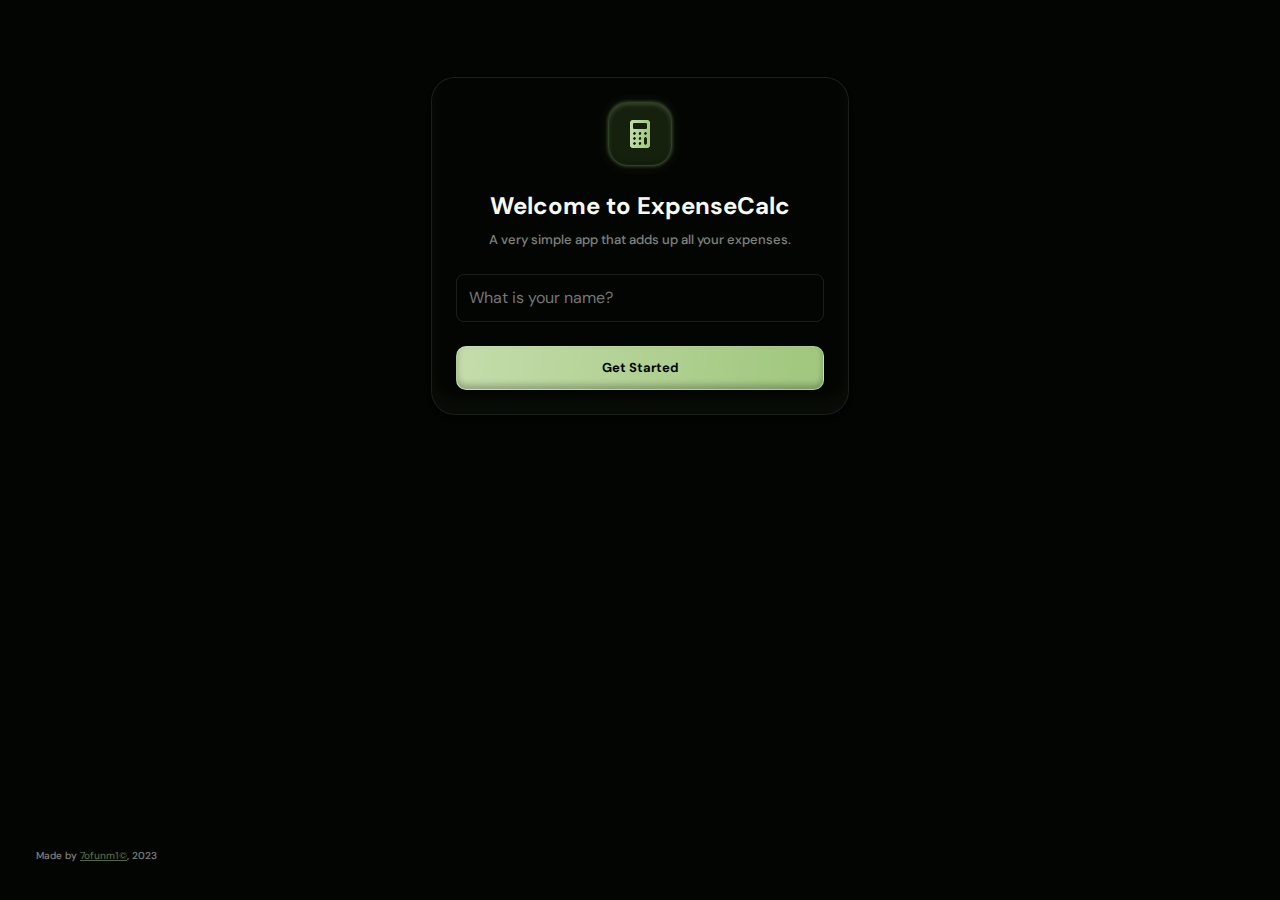
==== index.html @ 64500766 "Initial commit" ====
<!DOCTYPE html>
<html>

<head>
  <meta charset="utf-8">
  <meta name="viewport" content="width=device-width">
  <title>ExpenseCalc</title>
  <link rel="icon" href="/svgs/favicon.svg" type="image/x-icon">
  <link href="style.css" rel="stylesheet" type="text/css" />
  <link rel="preconnect" href="https://fonts.googleapis.com">
  <link rel="preconnect" href="https://fonts.gstatic.com" crossorigin>
  <link href="https://fonts.googleapis.com/css2?family=DM+Sans:opsz,wght@9..40,400;9..40,500;9..40,600;9..40,700&display=swap" rel="stylesheet">
</head>

<body>
  <div class="container welcome-container">
    <div id="app-icon">
      <img src="svgs/calculatorgrad.svg">  
    </div>
    <div id="app-welcome">
      <h1 class="headline">Welcome to ExpenseCalc</h1>
      <p class="text-body-small grey">A very simple app that adds up all your expenses.</p>
    </div>
    <form id="welcome-form">
      <div class="form-group">
        <input type="text" id="name" name="name" placeholder="What is your name?" required>
      </div>
      <button class="primary-btn" type="submit">Get Started</button>
    </form>
  </div>
  <p id="footer">Made by <a href="https://www.tofunmiadewuyi.com" target="_blank" rel="noopener noreferrer" id="footer-link">7ofunm1©</a>, 2023</p>
  <script src="index.js"></script>
  <script src="stayloggedin.js"></script>
  <script src="https://replit.com/public/js/replit-badge-v2.js" theme="dark" position="bottom-right"></script>
</body>

</html>
---- style.css ----
html {
  height: 100%;
  width: 100%;
  font-family: 'DM Sans', sans-serif;
  background-color: #030502;
  color: #F7FAF3;
}

* {
  margin: 0;
  padding: 0;
}

.white {
  color: #F7FAF3;
}

.black {
  color: #030502;
}

.grey {
  color: #F7FAF3;
  opacity: .5;
}

.bg-green {
  color: #5F903C;
  opacity: .2;
}

.lime-green{
  color: #A2C880;
}

.text-body-small {
  font-size: 13px;
  font-weight: 500;
  line-height: 20px;
}

.text-body-normal {
  font-size: 16px;
  font-weight: 600;
  line-height: 20px;
}

.headline {
  text-align: center;
  font-size: 24px;
  font-style: normal;
  font-weight: 700;
  line-height: 32px; /* 133.333% */
}

.container {
  /**background-color: #1C1E1B;**/
  padding: 24px;
  display: flex;
  flex-direction: column;
  max-width: 368px;
  margin: auto;
  margin-top: 6%;
  gap: 24px;
  border-radius: 24px;
  border: 1px solid rgba(255, 255, 255, 0.10);
}

.welcome-container {
  background: #030502;
  box-shadow: 0px -12px 16px 2px rgba(190, 217, 163, 0.04) inset, 0px 4px 4px 0px rgba(0, 0, 0, 0.50);
}

svg {
  width: 20px;
  height: 20px;
}

.avatar {
  width: 36px;
  height: 36px;
  border-radius: 50%;
  overflow: hidden;
}

.primary-btn {
  display: flex;
  height: 44px;
  padding: 0px 12px;
  align-items: center;
  justify-content: center;
  gap: 4px;
  border-radius: 10px;
  border: 1px solid rgba(255, 255, 255, 0.10);
  background: linear-gradient(93deg, #C8DFB0 -10.35%, #A2C880 92.18%);
  box-shadow: 0px -4px 6px 0px rgba(3, 5, 2, 0.25) inset;
  color: #030502;
  font-family: DM Sans;
  font-size: 13px;
  font-style: normal;
  font-weight: 700;
  line-height: 20px; /* 153.846% */  
  transition: all .3s ease-in-out;
}

.primary-btn:hover {
  cursor: pointer;
  background: linear-gradient(93deg, #C8DFB0 -10.35%, #A2C880 -2.63%);
  transform: translateY(-.5px);
  scale: 1.02;
}

.primary-btn:active {
  cursor: pointer;
  transform: translateY(.5px);
  box-shadow: none;
}

.secondary-btn {
  display: flex;
  height: 44px;
  padding: 0px 12px;
  align-items: center;
  gap: 4px;
  border-radius: 10px;
  border: 1px solid #292D23;
  background: #030502;
  box-shadow: 0px -4px 6px 4px rgba(162, 200, 128, 0.04) inset, 0px 4px 3px 0px rgba(255, 255, 255, 0.02) inset;
  color: #A2C880;
  font-family: DM Sans;
  font-size: 13px;
  font-style: normal;
  font-weight: 500;
  line-height: 20px; /* 153.846% */ 
  transition: all .3s ease-in-out;
}

.secondary-btn:hover {
  background: #A2C88012;
  cursor:pointer;
  transform: translateY(-.5px);
  scale: 1.02;
}

.destroy-btn {
  display: flex;
  height: 44px;
  padding: 0px 12px;
  align-items: center;
  gap: 4px;
  border-radius: 10px;
  border: 1px solid #332724;
  background: #030502;
  box-shadow: 0px -4px 6px 4px rgba(198, 78, 61, 0.04) inset, 0px 4px 3px 0px rgba(255, 255, 255, 0.02) inset;
  color: #C64E3D;
  font-family: DM Sans;
  font-size: 13px;
  font-style: normal;
  font-weight: 500;
  line-height: 20px; /* 153.846% */ 
  transition: all .3s ease-in-out;
}

.destroy-btn:hover {
  background: #C64E3D12;
  color: #C64E3D;
  cursor: pointer;
  transform: translateY(-.5px);
  scale: 1.02;
}

.destroy-btn:active {
  cursor: pointer;
  transform: translateY(.5px);
  box-shadow: none;
}

.link-button {
  color: #A2C880;
  text-align: center;
  font-family: DM Sans;
  font-size: 13px;
  font-style: normal;
  font-weight: 500;
  line-height: 20px; /* 153.846% */
  text-decoration-line: underline;
  background: none;
  border: none;
}

.link-button:hover {
  color: #5f903c;
  text-decoration-line: none;
  cursor: pointer;
}

.with-plus-icon::before {
  content: url('/svgs/plus.svg');
  width: 20px; /* Adjust the width as needed */
  height: 20px; /* Adjust the height as needed */
}

.with-trash-icon::before {
  content: url('/svgs/trash.svg');
  width: 20px; /* Adjust the width as needed */
  height: 20px; /* Adjust the height as needed */
}

.with-close-icon::before {
  content: url('/svgs/close.svg');
  width: 20px; /* Adjust the width as needed */
  height: 20px; /* Adjust the height as needed */
}

.avatar-img {
  width: 36px;
  height: auto;
}

.header {
  display: flex;
  align-items: center;
  justify-content: space-between;
}

.date {
  font-weight: 700;
  display: flex;
  flex-wrap: nowrap;
  gap: 8px;
}

.hero {
  display: flex;
  justify-content: space-between;
  align-items: center;
  align-self: stretch;
}

.amount-spent {
  display: flex;
  flex-direction: column;
  gap: 4px;
}

.divider {
  width: 100%;
  height: 1px;
  border-radius: 50%;
  background: rgba(247, 250, 243, 0.10);
}

.expenses-container {
  display: flex;
  flex-direction: column;
  gap: 24px;
  justify-content: space-between;
}

.expense {
  display: flex;
  align-items: center;
  justify-content: space-between;
}

.expense-info {
  display: flex;
  align-items: center;
  justify-content: center;
  gap: 8px;
}

.expense-icon {
  display: flex;
  padding: 8px;
  align-items: center;
  justify-content: center;
  gap: 8px;
  border-radius: 50%;
  background: rgba(95, 144, 60, 0.20);
  width: 36px;
  height: 36px;
}

#expenses-header {
  display: flex;
  justify-content: space-between;
}

.user-details {
  display: flex;
  gap: 8px;
  align-items: center;
}

#greeting {
  font-size: 15px;
  font-weight: 700;
  line-height: 20px;
}

#expense-form {
  display: flex;
  flex-direction: column;
  gap: 16px;
}

input {
  width: 100%;
  height: 48px;
  border-radius: 8px;
  border: 1px solid rgba(255, 255, 255, 0.10);
  background: none;
  color: #F7FAF3;
  font-family: 'DM Sans', sans-serif;
  box-sizing: border-box;
  font-size: 16px;
}

input:hover {
  background: rgba(95, 144, 60, 0.10);;
}

input[type=number] {
  background-image: url('/svgs/naira.svg');
  background-position: 12px center;
  background-repeat: no-repeat;
  padding: 12px 12px 12px 32px;
}

input[type=text] {
  padding: 12px;
}

input[type=text]:focus {
  outline: none;
  border: 3px solid #A2C880;
}

input[type=number]:focus {
  outline: none;
  border: 3px solid #A2C880;
}

.category-options {
  display: flex;
  flex-direction: column;
  gap: 16px;
}

.radio-item-details {
  display: flex;
  gap: 8px;
  align-items: center;
}

.radio-container {
  padding: 12px;
  display: flex;
  justify-content: space-between;
  border-radius: 8px;
  border: 1px solid rgba(255, 255, 255, 0.10);
}

.radio-container:hover {
  cursor: pointer;
  background: rgba(95, 144, 60, 0.10);
}

/* Hide the browser's default radio button */
.radio-container input {
  position: absolute;
  opacity: 0;
  cursor: pointer;
}

/* Create a custom radio button */
.checkmark {
  position: relative;
  top: 0;
  left: 0;
  height: 20px;
  width: 20px;
  background: none;
  border: 1.5px solid rgba(255, 255, 255, 0.10);
  border-radius: 50%;
}

/* On mouse-over, add a grey background color */
.radio-container:hover .radio-item-details ~ .checkmark {
  background:#A2C880;
  opacity: .4;
}

/* When the radio button is checked, add a green background */
.radio-container input:checked ~ .checkmark {
  background-color: #A2C880;

}


/* Create the indicator (the dot/circle - hidden when not checked) */
.checkmark:after {
  content: "";
  position: absolute;
  display: none;
}

/* Show the indicator (dot/circle) when checked */
.radio-container input:checked ~ .checkmark:after {
  display: block;
}

/* Style the indicator (dot/circle) */
.radio-container .checkmark:after {
	top: 6px;
  left: 6px;
  width: 8px;
	height: 8px;
	border-radius: 50%;
	background: #2d3f22;
}

input[type=date] {
  background-image: url('/svgs/calendar-full.svg');
  background-position: right center;
  background-repeat: no-repeat;
  padding:12px;
  background: #A2C88020;
}

input[type=date]:hover {
  cursor: pointer;
}

input[type=date]:focus {
  outline: none;
  border: 3px solid #A2C880;
}

.expense-list {
  display: flex;
  flex-direction: column;
  gap: 16px;
  max-height: 368px;
}

.scrollable {
  overflow-y: scroll;
}

#app-icon {
  margin: 0 auto;
  display: flex;
  width: 64px;
  height: 64px;
  padding: 12px;
  justify-content: center;
  align-items: center;
  border-radius: 20px;
  border: 1px solid rgba(162, 200, 128, 0.20);
  background: rgba(95, 144, 60, 0.20);
  box-shadow: 0px 2px 4px 0px rgba(255, 255, 255, 0.16) inset, 0px -2px 4px 0px rgba(0, 0, 0, 0.25) inset, 0px 0px 3px 1px rgba(162, 200, 128, 0.25), 0px 0px 6px 6px rgba(162, 200, 128, 0.04);
  box-sizing: border-box;
}

#app-welcome {
  display: flex;
  flex-direction: column;
  gap: 8px;
  text-align: center;
}

#welcome-form {
  display: flex;
  flex-direction: column;
  gap: 24px;
}

.fallback-avatar {
  display: flex;
  width: 40px;
  height: 40px;
  border-radius: 50%;
  color: #E4EFD8;
  font-weight: 700;
  align-items: center;
  justify-content: center;
  border: 1px solid rgba(255, 255, 255, 0.10);
  background: linear-gradient(0deg, rgba(95, 144, 60, 0.20) 0%, rgba(95, 144, 60, 0.20) 100%), rgba(228, 239, 216, 0.20);
  box-shadow: 0px -6px 3px 0px rgba(3, 5, 2, 0.24) inset, 0px 3px 3px 0px rgba(228, 239, 216, 0.16) inset;
}

#footer {
  text-align: center;
  font-size: 10px;
  font-style: normal;
  font-weight: 500;
  line-height: 16px;

  opacity: .50;
  position: absolute;
  bottom: 36px;
  left: 36px;
}

a {
  color: #A2C880;
}
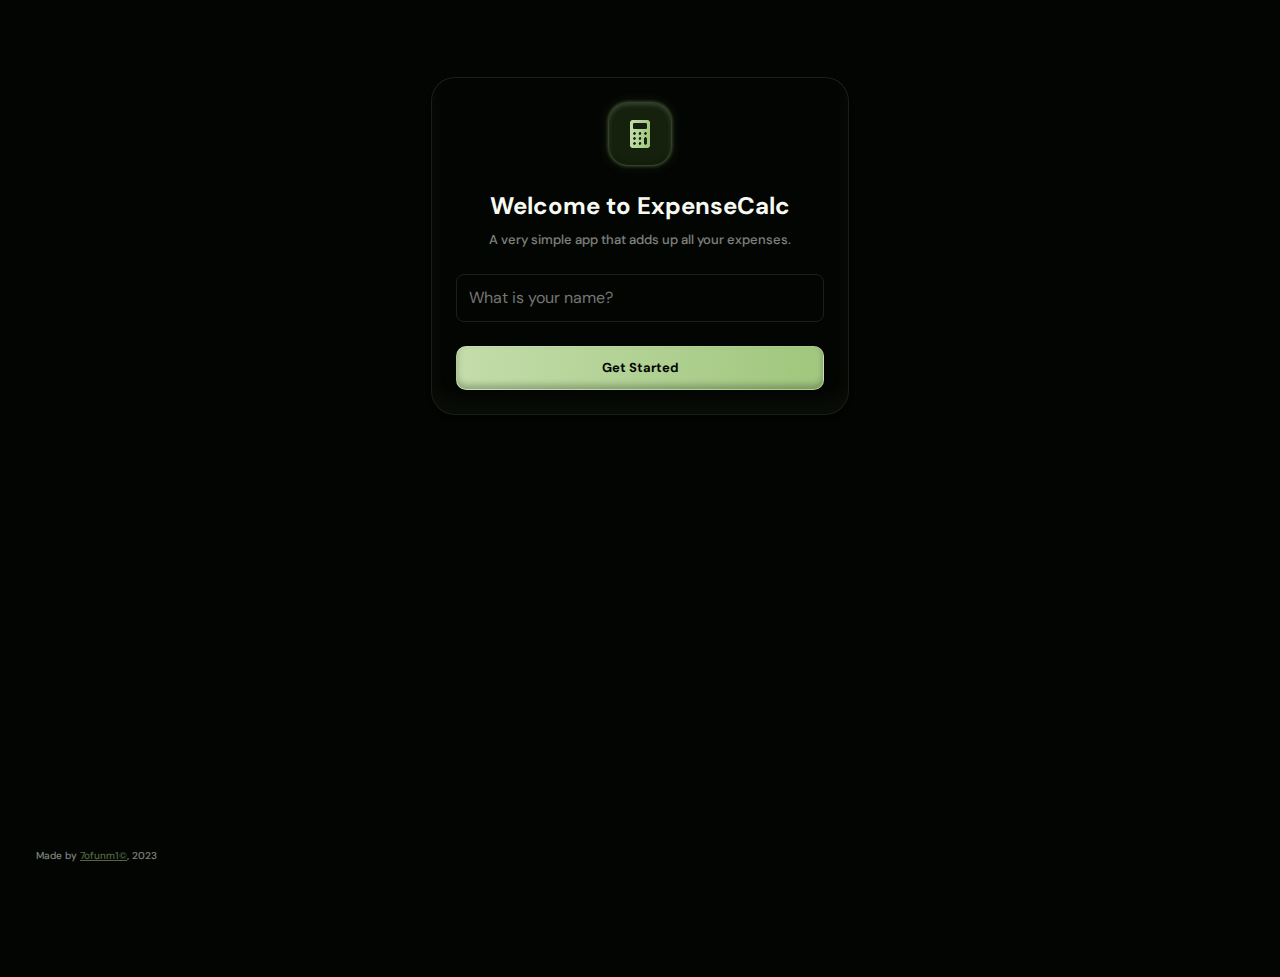
==== commit be97e7a7: "Update index.html" ====
--- a/index.html
+++ b/index.html
@@ -30,8 +30,6 @@
   </div>
   <p id="footer">Made by <a href="https://www.tofunmiadewuyi.com" target="_blank" rel="noopener noreferrer" id="footer-link">7ofunm1©</a>, 2023</p>
   <script src="index.js"></script>
-  <script src="stayloggedin.js"></script>
-  <script src="https://replit.com/public/js/replit-badge-v2.js" theme="dark" position="bottom-right"></script>
 </body>
 
-</html>+</html>
--- a/style.css
+++ b/style.css
@@ -4,6 +4,10 @@
   font-family: 'DM Sans', sans-serif;
   background-color: #030502;
   color: #F7FAF3;
+}
+
+body {
+  height: 100vh;
 }
 
 * {
